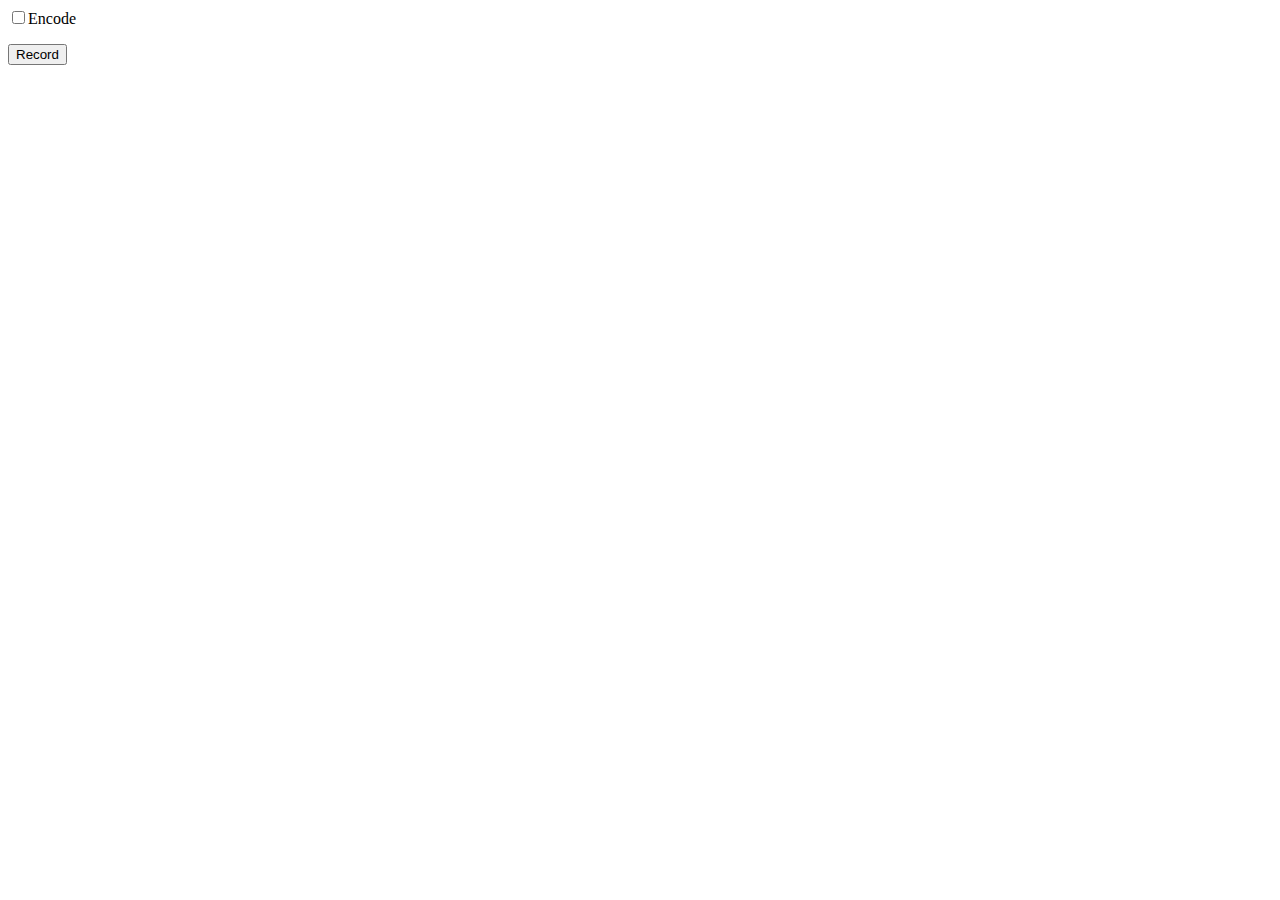
==== www/index.html @ 48c53c1b "Initial Commit" ====
<html>
  <style>
    h1, h2 { display: inline-block; }
  </style>
  <body>
    <form>
      <input type="checkbox" id="encode">Encode</input><br>
    </form>
    <button onclick="toggleRecord()" id="record">Record</button>
  </body>
  <script src=libopus.js></script>
  <script src=opus.js></script>
  <script src=handler.js></script>
  <script src=main.js></script>
</html>
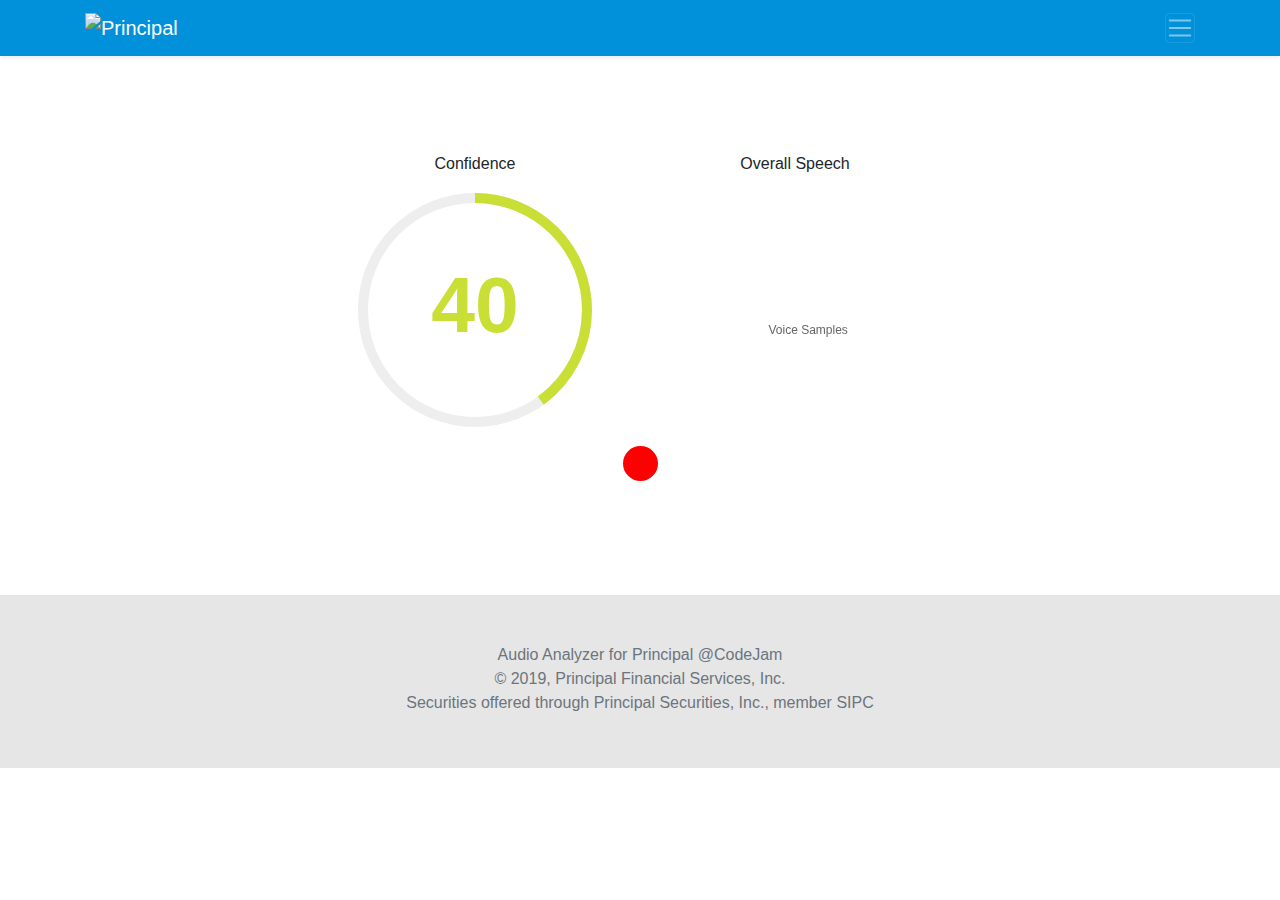
==== commit d95aa0e0: "Updated" ====
--- a/www/index.html
+++ b/www/index.html
@@ -1,15 +1,86 @@
 <html>
-  <style>
-    h1, h2 { display: inline-block; }
-  </style>
+  <head>
+    <meta charset="utf-8">
+    <meta name="viewport" content="width=device-width, initial-scale=1, shrink-to-fit=no">
+    <link rel="stylesheet" href="https://stackpath.bootstrapcdn.com/bootstrap/4.3.1/css/bootstrap.min.css" integrity="sha384-ggOyR0iXCbMQv3Xipma34MD+dH/1fQ784/j6cY/iJTQUOhcWr7x9JvoRxT2MZw1T" crossorigin="anonymous">
+    <script src=smoothie.js></script>
+    <script src=radialIndicator.js></script>
+    <script src=chart-min.js></script>
+    <link rel="stylesheet" href="recorder.css">   
+  </head>
+
   <body>
-    <form>
-      <input type="checkbox" id="encode">Encode</input><br>
-    </form>
-    <button onclick="toggleRecord()" id="record">Record</button>
+  <header>
+    <div class="collapse" id="navbarHeader">
+      <div class="container">
+        <div class="row">
+          <div class="col-sm-8 col-md-7 py-4">
+            <h4 class="text-white">Voxers</h4>
+            <span type="hidden" id="encode"></span>
+            <p class="text-muted">Add some information about the application below, the author, or any other background context. Make it a few sentences long so folks can pick up some informative tidbits. Then, link them off to some social networking sites or contact information. </p>
+          </div>
+          <div class="col-sm-4 offset-md-1 py-4">
+            <h4 class="text-white">Contact</h4>
+            <ul class="list-unstyled">
+              <li><a href="#" class="text-white">Follow on Twitter</a></li>
+              <li><a href="#" class="text-white">Like on Facebook</a></li>
+              <li><a href="#" class="text-white">Email me</a></li>
+            </ul>
+          </div>
+        </div>
+      </div>
+    </div>
+    <div class="navbar navbar-dark shadow-sm">
+      <div class="container d-flex justify-content-between">
+        <a href="#" class="navbar-brand d-flex align-items-center">
+          <img src="https://www.principalcdn.com/css/horizon/v2/logo-company-name-white.png" class="img-responsive center-block" alt="Principal">
+          <!-- <strong>Album</strong> -->
+        </a>
+        <span class="navbar-toggler-icon navbar-toggler" data-toggle="collapse" data-target="#navbarHeader" aria-controls="navbarHeader" aria-expanded="false" aria-label="Toggle navigation">
+        </span>      
+      </div>
+   </div>
+  </header>
+    <main role="main" class="inner cover">
+      <section class="jumbotron text-center">
+        <div class="container">
+          <div class="jumbotron-heading"></div>
+            <div class="row">
+              <div class="col-sm">
+                <p>Confidence</p>
+                  <div id="indicatorContainerWrap">
+                      <div class="rad-prg" id="indicatorContainer"></div>
+                  </div>  
+              </div>
+              <div class="col-sm float-right">
+                <p>Overall Speech</p>
+                <div><canvas id="myLineChart"></canvas> </div>
+              </div>
+            </div>
+            <div class="row">
+              <div class="col-sm">
+                <button onclick="toggleRecord()" id="record"></button>  
+              </div>
+            </div>
+        </div>
+      </section>
+    </main>
+
+    <footer class="text-muted">
+      <div class="container">
+        <div align="center">  
+        <p>Audio Analyzer for Principal @CodeJam
+        <br>© 2019, Principal Financial Services, Inc.
+        <br>Securities offered through Principal Securities, Inc., member SIPC</p>
+        </div>
+      </div>
+    </footer>
+    <script src="https://code.jquery.com/jquery-3.3.1.slim.min.js" integrity="sha384-q8i/X+965DzO0rT7abK41JStQIAqVgRVzpbzo5smXKp4YfRvH+8abtTE1Pi6jizo" crossorigin="anonymous"></script>
   </body>
   <script src=libopus.js></script>
   <script src=opus.js></script>
   <script src=handler.js></script>
   <script src=main.js></script>
-</html>
+  <script src="https://cdnjs.cloudflare.com/ajax/libs/popper.js/1.14.7/umd/popper.min.js" integrity="sha384-UO2eT0CpHqdSJQ6hJty5KVphtPhzWj9WO1clHTMGa3JDZwrnQq4sF86dIHNDz0W1" crossorigin="anonymous"></script>
+  <script src="https://stackpath.bootstrapcdn.com/bootstrap/4.3.1/js/bootstrap.min.js" integrity="sha384-JjSmVgyd0p3pXB1rRibZUAYoIIy6OrQ6VrjIEaFf/nJGzIxFDsf4x0xIM+B07jRM" crossorigin="anonymous"></script>
+</html> --- a/www/recorder.css
+++ b/www/recorder.css
@@ -0,0 +1,92 @@
+
+body, html, .container-fluid { /// take all available height
+  height: 100%;
+}
+
+button {
+	width: 35px;
+	height: 35px;
+	font-size: 0;
+	background-color: red;
+	border: 0;
+	border-radius: 35px;
+	margin: 18px;
+	outline: none;
+}
+
+.notRec{
+	background-color: darkred;
+}
+
+.Rec{
+	animation-name: pulse;
+	animation-duration: 1.5s;
+	animation-iteration-count: infinite;
+	animation-timing-function: linear;
+}
+
+@keyframes pulse{
+	0%{
+		box-shadow: 0px 0px 5px 0px rgba(173,0,0,.3);
+	}
+	65%{
+		box-shadow: 0px 0px 5px 13px rgba(173,0,0,.3);
+	}
+	90%{
+		box-shadow: 0px 0px 5px 13px rgba(173,0,0,0);
+	}
+}
+
+.jumbotron {
+  padding-top: 3rem;
+ - padding-bottom: 3rem;
+  margin-bottom: 0;
+  background-color: #fff;
+}
+@media (min-width: 768px) {
+.jumbotron {
+    padding-top: 6rem;
+    padding-bottom: 6rem;
+  }
+}
+
+.jumbotron p:last-child {
+  margin-bottom: 0;
+}
+
+.jumbotron-heading {
+  font-weight: 300;
+}
+
+.jumbotron .container {
+  max-width: 40rem;
+}
+
+footer {
+  padding-top: 3rem;
+  padding-bottom: 3rem;
+  background-color  :#E6E6E6;
+}
+
+.footer{
+	background-color  :#E6E6E6;
+	width:100%;
+}
+
+
+footer p {
+  margin-bottom: .3rem;
+  width:100%;
+  
+}
+
+.navbar{
+	background-color: #0091DA;
+}
+
+#navbarHeader{
+	background-color: #0091DA;
+}
+
+.navbar-toggler{
+}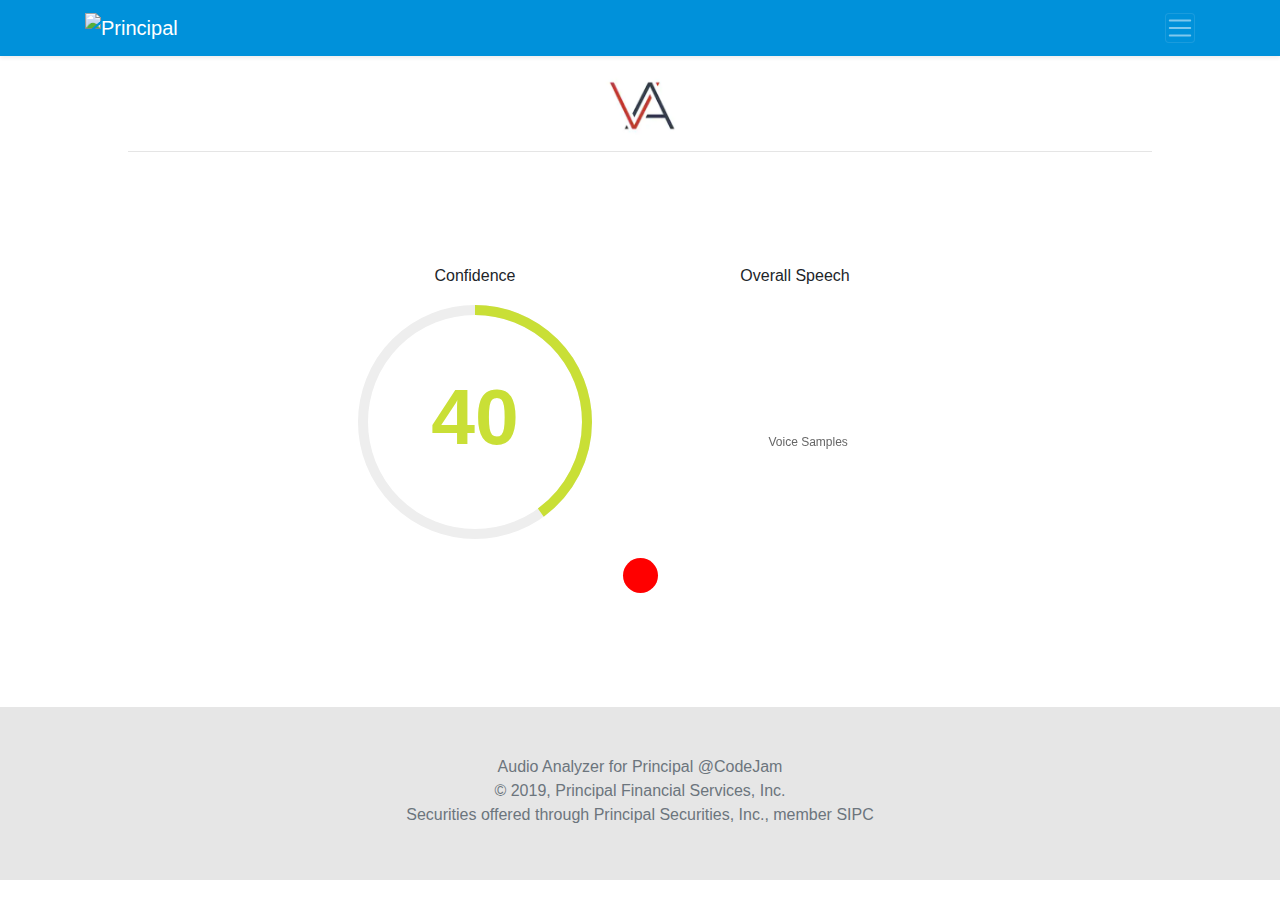
==== commit 756c3202: "Updaetd Web audio config" ====
--- a/www/index.html
+++ b/www/index.html
@@ -8,7 +8,6 @@
     <script src=chart-min.js></script>
     <link rel="stylesheet" href="recorder.css">   
   </head>
-
   <body>
   <header>
     <div class="collapse" id="navbarHeader">
@@ -41,7 +40,11 @@
       </div>
    </div>
   </header>
-    <main role="main" class="inner cover">
+    <main role="main" class="inner cover main-component">
+      <div class="text-center app-logo">
+        <img src='logo.png' width="80px" width="80px" />
+        <hr width="80%">
+      </div>
       <section class="jumbotron text-center">
         <div class="container">
           <div class="jumbotron-heading"></div>
--- a/www/recorder.css
+++ b/www/recorder.css
@@ -89,4 +89,12 @@
 }
 
 .navbar-toggler{
+}
+
+.app-logo{
+	margin-top: 20px;
+}
+
+.main-component{
+	
 }